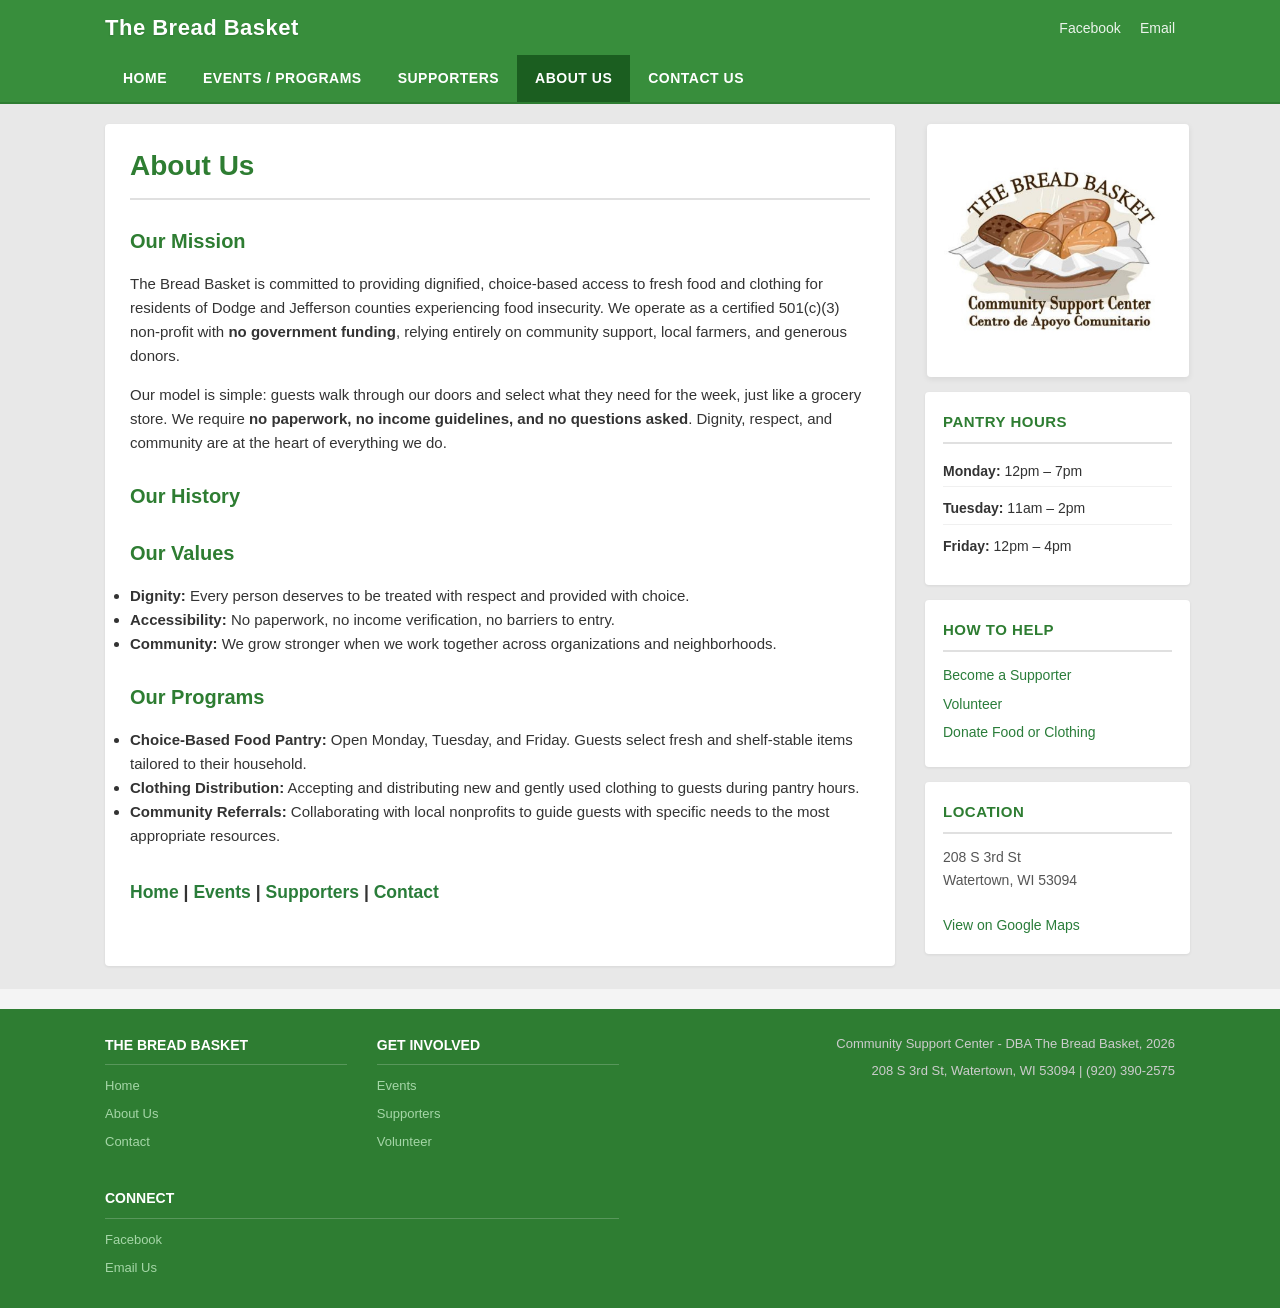
==== about.html @ f3a5de8b "Replacing OG Site with first test of a decent site." ====
<!DOCTYPE html>
<html lang="en">
<head>
  <meta charset="UTF-8">
  <meta name="viewport" content="width=device-width, initial-scale=1.0">
  <title>About Us — The Bread Basket</title>
  <meta name="description" content="Learn about The Bread Basket — our mission, choice-based model, 501(c)(3) status, and how we serve Dodge and Jefferson counties.">
  <link rel="stylesheet" href="styles.css">
</head>
<body>

  <div id="headerwrap">
    <div class="wcontainer defpadding">
	  <div id="header-title">
        <span>The Bread Basket</span>
      </div>
      <div id="headerright">
        <div id="social">
          <a href="https://www.facebook.com/BreadBasketWisconsin">Facebook</a>
          <a href="mailto:breadbasketwttn@gmail.com">Email</a>
        </div>
      </div>
    </div>
  </div>

  <div id="menuwrap">
    <div class="wcontainer">
      <ul id="linklist">
        <li class="menulink"><a class="linknode" href="index.html">Home</a></li>
        <li class="menulink"><a class="linknode" href="events.html">Events / Programs</a></li>
        <li class="menulink"><a class="linknode" href="supporters.html">Supporters</a></li>
        <li class="menulink"><a class="linknode active" href="about.html">About Us</a></li>
        <li class="menulink"><a class="linknode" href="contact.html">Contact Us</a></li>
      </ul>
    </div>
  </div>

  <div id="content-bg">
    <div id="content">
      <div id="main-wrap">
        <div id="main">

          <article class="full">
            <h1>About Us</h1>
          </article>

          <article style="clear: both;">
            <h2>Our Mission</h2>
            <p>
              The Bread Basket is committed to providing dignified, choice-based access to fresh food 
              and clothing for residents of Dodge and Jefferson counties experiencing food insecurity. 
              We operate as a certified 501(c)(3) non-profit with <strong>no government funding</strong>, 
              relying entirely on community support, local farmers, and generous donors.
            </p>
            <p>
              Our model is simple: guests walk through our doors and select what they need for the week, 
              just like a grocery store. We require <strong>no paperwork, no income guidelines, and no 
              questions asked</strong>. Dignity, respect, and community are at the heart of everything we do.
            </p>
          </article>

          <article style="clear: both;">
            <h2>Our History</h2>
            <p>
			
            </p>
          </article>

          <article style="clear: both;">
            <h2>Our Values</h2>
            <ul>
              <li><strong>Dignity:</strong> Every person deserves to be treated with respect and provided with choice.</li>
              <li><strong>Accessibility:</strong> No paperwork, no income verification, no barriers to entry.</li>
              <li><strong>Community:</strong> We grow stronger when we work together across organizations and neighborhoods.</li>
            </ul>
          </article>

          <article style="clear: both;">
            <h2>Our Programs</h2>
            <ul>
              <li><strong>Choice-Based Food Pantry:</strong> Open Monday, Tuesday, and Friday. Guests select fresh and shelf-stable items tailored to their household.</li>
              <li><strong>Clothing Distribution:</strong> Accepting and distributing new and gently used clothing to guests during pantry hours.</li>
              <li><strong>Community Referrals:</strong> Collaborating with local nonprofits to guide guests with specific needs to the most appropriate resources.</li>
            </ul>
          </article>

          <h3 style="margin: 30px 0 40px;">
            <a href="index.html">Home</a>
            | <a href="events.html">Events</a>
            | <a href="supporters.html">Supporters</a>
            | <a href="contact.html">Contact</a>
          </h3>

        </div>
      </div>

      <div id="sidebar-wrap">
        <div id="sidebar">
						 <!-- NEW: Square Logo Placement -->
          <div class="sidebar-logo">
            <img src="logos\BB-Logo.jpg" alt="The Bread Basket Logo">
          </div>
          <aside class="widget">
            <header>Pantry Hours</header>
            <ul class="hours-list">
              <li><strong>Monday:</strong> 12pm – 7pm</li>
              <li><strong>Tuesday:</strong> 11am – 2pm</li>
              <li><strong>Friday:</strong> 12pm – 4pm</li>
            </ul>
          </aside>

          <aside class="widget">
            <header>How to Help</header>
            <ul>
              <li><a href="supporters.html">Become a Supporter</a></li>
              <li><a href="contact.html">Volunteer</a></li>
              <li><a href="contact.html">Donate Food or Clothing</a></li>
            </ul>
          </aside>

          <aside class="widget">
            <header>Location</header>
            <address>
              208 S 3rd St<br>
              Watertown, WI 53094<br>
              <br>
              <a href="https://maps.google.com/?q=208+S+3rd+St+Watertown+WI+53094" target="_blank">
                View on Google Maps
              </a>
            </address>
          </aside>

        </div>
      </div>

    </div>
  </div>

  <div id="footer">
    <div id="footer-content">
      <div id="footer-left">
        <div id="footer-left-content">
          <div class="extra-info">
            <header>The Bread Basket</header>
            <hr>
            <ul>
              <li><a href="index.html">Home</a></li>
              <li><a href="about.html">About Us</a></li>
              <li><a href="contact.html">Contact</a></li>
            </ul>
          </div>
          <div class="extra-info">
            <header>Get Involved</header>
            <hr>
            <ul>
              <li><a href="events.html">Events</a></li>
              <li><a href="supporters.html">Supporters</a></li>
              <li><a href="contact.html">Volunteer</a></li>
            </ul>
          </div>
          <div class="extra-info">
            <header>Connect</header>
            <hr>
            <ul>
              <li><a href="https://www.facebook.com/BreadBasketWisconsin">Facebook</a></li>
              <li><a href="mailto:breadbasketwttn@gmail.com">Email Us</a></li>
            </ul>
          </div>
        </div>
      </div>
      <div id="footer-right">
        <div class="extra-info">
          <ul>
            <li><p>Community Support Center - DBA The Bread Basket, 2026</p></li>
            <li><p>208 S 3rd St, Watertown, WI 53094 | (920) 390-2575</p></li>
          </ul>
        </div>
      </div>
    </div>
  </div>

</body>
</html>
---- styles.css ----
/* ==================== RESET & BASE ==================== */
* {
  margin: 0;
  padding: 0;
  box-sizing: border-box;
}

body {
  font-family: "Segoe UI", Tahoma, Geneva, Verdana, sans-serif;
  font-size: 15px;
  line-height: 1.6;
  color: #333;
  background: #f4f4f4;
}

a {
  color: #2a7d3a;
  text-decoration: none;
}

a:hover {
  text-decoration: underline;
}

img {
  max-width: 100%;
}

/* ==================== CONTAINER ==================== */
.wcontainer {
  max-width: 1100px;
  margin: 0 auto;
  padding: 0 15px;
}

.defpadding {
  padding-top: 10px;
  padding-bottom: 10px;
}

/* ==================== HEADER TITLES ==================== */
#headerwrap {
  background: #388e3c;
}

#headerwrap .wcontainer {
  display: flex;
  align-items: center;
  justify-content: space-between;
}

#header-title {
  flex: 1;
}

#header-title span {
  color: #fff;
  background: #388e3c;
  font-size: 22px;
  font-weight: 700;
  letter-spacing: 0.5px;
  display: inline-block;
  text-shadow: 0 1px 2px rgba(0,0,0,0.15);
}

#logo {
  height: 45px;
}

#headerright #social a {
  color: #fff;
  margin-left: 15px;
  font-size: 14px;
  opacity: 0.9;
}

#headerright #social a:hover {
  opacity: 1;
  text-decoration: none;
}

/* ==================== NAVIGATION ==================== */
#menuwrap {
  background: #388e3c;
  border-bottom: 2px solid #2e7d32;
}

#linklist {
  list-style: none;
  display: flex;
  flex-wrap: wrap;
}

#linklist .menulink {
  margin: 0;
}

#linklist .menulink a {
  display: block;
  padding: 12px 18px;
  color: #fff;
  font-weight: 600;
  font-size: 14px;
  text-transform: uppercase;
  letter-spacing: 0.5px;
  transition: background 0.2s;
}

#linklist .menulink a:hover,
#linklist .menulink a.active {
  background: #1b5e20;
  text-decoration: none;
}

/* ==================== CONTENT LAYOUT ==================== */
#content-bg {
  background: #e8e8e8;
}

#content {
  max-width: 1100px;
  margin: 0 auto;
  display: flex;
  gap: 0;
}

#main-wrap {
  flex: 1;
  padding: 20px 15px;
}

#main {
  background: #fff;
  padding: 20px 25px;
  border-radius: 4px;
  box-shadow: 0 1px 3px rgba(0,0,0,0.08);
}

#sidebar-wrap {
  width: 280px;
  flex-shrink: 0;
  padding: 20px 0 20px 15px;
}

/* ==================== ARTICLES ==================== */
article.full h1 {
  font-size: 28px;
  color: #2e7d32;
  margin-bottom: 20px;
  padding-bottom: 10px;
  border-bottom: 2px solid #e0e0e0;
}

article h2 {
  font-size: 20px;
  color: #2e7d32;
  margin: 25px 0 15px;
}

article h3 {
  font-size: 16px;
  color: #555;
  margin: 20px 0 10px;
}

article p {
  margin-bottom: 15px;
}

article ul.quick-info {
  list-style: none;
  margin: 15px 0 20px;
  padding: 15px;
  background: #f0f7f1;
  border-left: 4px solid #348755;
  border-radius: 3px;
}

article ul.quick-info li {
  margin-bottom: 6px;
  font-size: 15px;
}

article header a {
  font-size: 17px;
  font-weight: 600;
  color: #2a7d3a;
}

article .details {
  font-size: 13px;
  color: #777;
  margin: 6px 0 15px;
}

article .details a {
  color: #2a7d3a;
}

/* ==================== SIDEBAR WIDGETS ==================== */
#sidebar aside {
  background: #fff;
  padding: 18px;
  margin-bottom: 15px;
  border-radius: 4px;
  box-shadow: 0 1px 3px rgba(0,0,0,0.08);
}

#sidebar aside header {
  font-size: 15px;
  font-weight: 700;
  color: #2e7d32;
  margin-bottom: 12px;
  padding-bottom: 8px;
  border-bottom: 2px solid #e0e0e0;
  text-transform: uppercase;
  letter-spacing: 0.5px;
}

#sidebar aside p {
  font-size: 14px;
  margin-bottom: 10px;
  color: #555;
}

#sidebar aside ul {
  list-style: none;
  padding: 0;
}

#sidebar aside ul li {
  margin-bottom: 6px;
  font-size: 14px;
}

#sidebar aside ul li a {
  color: #2a7d3a;
}

.hours-list li {
  padding: 4px 0;
  border-bottom: 1px solid #f0f0f0;
}

.hours-list li:last-child {
  border-bottom: none;
}

#sidebar aside address {
  font-style: normal;
  font-size: 14px;
  color: #555;
}

/* ==================== FOOTER ==================== */
#footer {
  background: #2e7d32;
  color: #ccc;
  margin-top: 20px;
}

#footer-content {
  max-width: 1100px;
  margin: 0 auto;
  display: flex;
  justify-content: space-between;
  padding: 25px 15px;
}

#footer-left,
#footer-right {
  width: 48%;
}

#footer-left-content {
  display: flex;
  gap: 30px;
  flex-wrap: wrap;
}

#footer-left-content .extra-info {
  flex: 1;
  min-width: 180px;
}

#footer-left-content .extra-info header {
  color: #fff;
  font-size: 14px;
  font-weight: 700;
  margin-bottom: 8px;
  text-transform: uppercase;
}

#footer-left-content .extra-info hr {
  border: none;
  border-top: 1px solid rgba(255,255,255,0.2);
  margin-bottom: 8px;
}

#footer-left-content .extra-info ul {
  list-style: none;
  padding: 0;
}

#footer-left-content .extra-info ul li {
  margin-bottom: 4px;
}

#footer-left-content .extra-info ul li a {
  color: #a5d6a7;
  font-size: 13px;
}

#footer-left-content .extra-info ul li a:hover {
  color: #fff;
  text-decoration: none;
}

#footer-right {
  text-align: right;
}

#footer-right .extra-info ul {
  list-style: none;
  padding: 0;
}

#footer-right .extra-info ul li {
  margin-bottom: 6px;
  font-size: 13px;
}

#footer-right .extra-info ul li a {
  color: #a5d6a7;
}

#footer-right .extra-info ul li p {
  margin: 0;
}

/* ==================== RESPONSIVE ==================== */
@media (max-width: 768px) {
  #linklist {
    flex-direction: column;
  }

  #linklist .menulink a {
    padding: 10px 15px;
    border-bottom: 1px solid rgba(255,255,255,0.1);
  }

  #content {
    flex-direction: column;
  }

  #sidebar-wrap {
    width: 100%;
    padding: 15px 0 0 0;
  }

  #footer-content {
    flex-direction: column;
    gap: 20px;
  }

  #footer-left,
  #footer-right {
    width: 100%;
    text-align: left;
  }
}
/* ==================== SUPPORTER GRID ==================== */
.supporter-grid {
  display: grid;
  grid-template-columns: repeat(2, 1fr);
  gap: 24px;
  margin-top: 25px;
  margin-bottom: 35px;
}

.supporter-card {
  background: #fff;
  border-radius: 6px;
  box-shadow: 0 2px 6px rgba(0,0,0,0.08);
  overflow: hidden;
  transition: transform 0.2s ease, box-shadow 0.2s ease;
}

.supporter-card:hover {
  transform: translateY(-3px);
  box-shadow: 0 6px 14px rgba(0,0,0,0.12);
}

.supporter-img {
  width: 100%;
  height: 180px;
  object-fit: contain; /* Keeps logos from being cropped */
  background: #f9f9f9;
  padding: 20px;
  display: block;
}

.supporter-card h3 {
  font-size: 18px;
  color: #2e7d32;
  margin: 15px 15px 6px;
  font-weight: 700;
}

.supporter-card p {
  font-size: 14px;
  color: #555;
  margin: 0 15px 15px;
  line-height: 1.5;
}

/* Stack to single column on smaller screens */
@media (max-width: 768px) {
  .supporter-grid {
    grid-template-columns: 1fr;
  }
}
/* ==================== FEATURED PROGRAM SECTION ==================== */
.program-feature {
  margin: 30px 0;
  padding: 25px;
  background: #f8fdf9;
  border-radius: 6px;
  border-left: 4px solid #348755;
  box-shadow: 0 2px 6px rgba(0,0,0,0.05);
  overflow: hidden; /* Contains the floated image */
}

.feature-image {
  float: left;
  width: 45%;
  margin-right: 25px;
  margin-bottom: 15px;
}

.feature-image img {
  width: 100%;
  height: auto;
  border-radius: 4px;
  box-shadow: 0 2px 8px rgba(0,0,0,0.1);
  display: block;
}

.feature-content h2 {
  font-size: 26px;
  color: #2e7d32;
  margin-bottom: 15px;
  border-bottom: 2px solid #e0e0e0;
  padding-bottom: 8px;
}

.feature-content p {
  margin-bottom: 15px;
  line-height: 1.7;
  color: #444;
}

/* Responsive: stack vertically on mobile */
@media (max-width: 768px) {
  .feature-image {
    float: none;
    width: 100%;
    margin-right: 0;
    margin-bottom: 20px;
  }
}


/* ==================== SIDEBAR LOGO ==================== */
.sidebar-logo {
  text-align: center;
  margin-bottom: 10px;
  padding-bottom: 5px;
}

.sidebar-logo img {
  max-width: 262px;
  width: 100%;
  height: auto;
  display: block;
  margin: 0 auto;
  border-radius: 4px;
  box-shadow: 0 2px 6px rgba(0,0,0,0.08);
}

/* ==================== RESPONSIVE (Mobile) ==================== */
@media (max-width: 768px) {
  #header-title span {
    font-size: 18px;
  }
  .sidebar-logo img {
    max-width: 140px;
  }
}
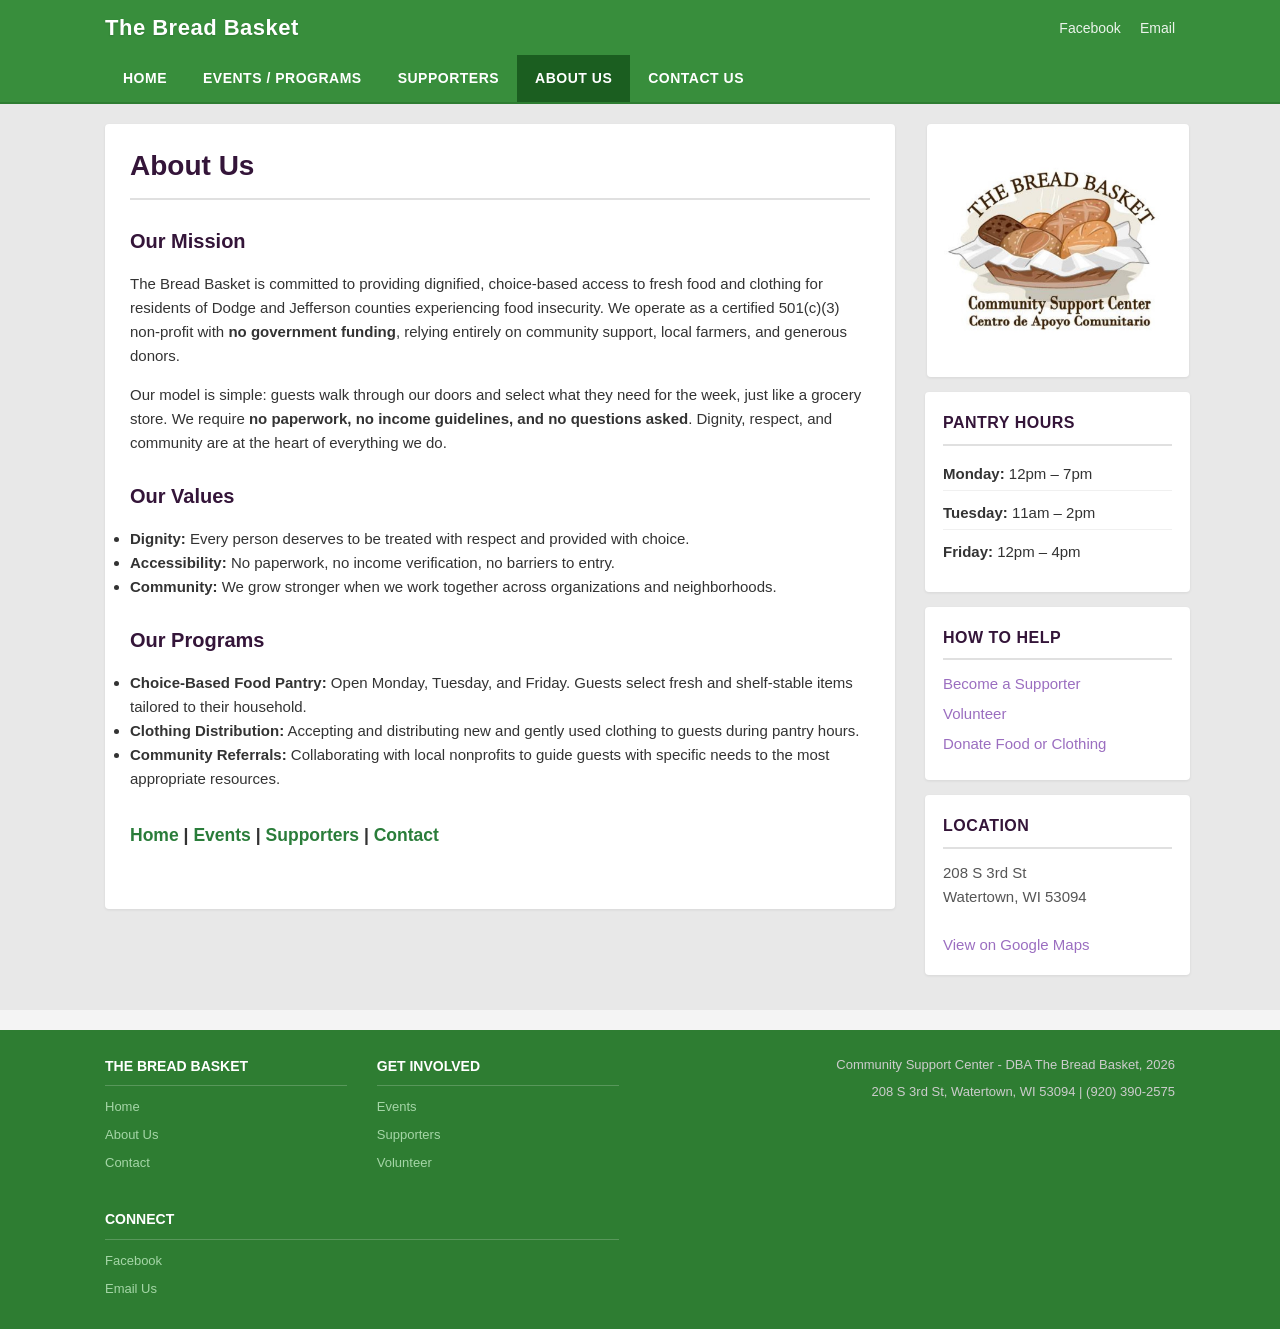
==== commit dd27dce4: "Updating Supporters" ====
--- a/about.html
+++ b/about.html
@@ -59,12 +59,7 @@
             </p>
           </article>
 
-          <article style="clear: both;">
-            <h2>Our History</h2>
-            <p>
-			
-            </p>
-          </article>
+      
 
           <article style="clear: both;">
             <h2>Our Values</h2>
--- a/styles.css
+++ b/styles.css
@@ -1,3 +1,46 @@
+/* ==================== THEME TOKENS ==================== */
+:root {
+  /* ===== MAIN BRAND COLORS ===== */
+  --brand: #388e3c;
+  --brand-dark: #2e7d32;
+  --brand-darker: #1b5e20;
+  --brand-contrast: #ffffff;
+  --brand-soft: #a5d6a7;
+
+  /* ===== ACCENT / HIGHLIGHT COLORS ===== */
+  --accent: #6B4C8A;
+  --accent-soft: #F5EDFA;
+  --accent-contrast: #341539;
+  --accent-link: #9B6EC0;
+
+  /* ===== TEXT COLORS ===== */
+  --text: #333333;
+  --muted: #555555;
+  --faint: #777777;
+  --link: #2a7d3a;
+
+  /* ===== BACKGROUND / SURFACE COLORS ===== */
+  --white: #ffffff;
+  --page-bg: #f4f4f4;
+  --content-bg: #e8e8e8;
+  --surface: #ffffff;
+  --surface-muted: #f9f9f9;
+
+  /* ===== BORDERS ===== */
+  --border: #e0e0e0;
+  --border-light: #f0f0f0;
+
+  /* ===== FOOTER ===== */
+  --footer-text: #cccccc;
+  --footer-divider: rgba(255, 255, 255, 0.2);
+
+  /* ===== OPTIONAL NON-COLOR HELPERS ===== */
+  --shadow-sm: 0 1px 3px rgba(0, 0, 0, 0.08);
+  --shadow-md: 0 2px 6px rgba(0, 0, 0, 0.08);
+  --shadow-hover: 0 6px 14px rgba(0, 0, 0, 0.12);
+  --radius: 4px;
+}
+
 /* ==================== RESET & BASE ==================== */
 * {
   margin: 0;
@@ -9,12 +52,12 @@
   font-family: "Segoe UI", Tahoma, Geneva, Verdana, sans-serif;
   font-size: 15px;
   line-height: 1.6;
-  color: #333;
-  background: #f4f4f4;
+  color: var(--text);
+  background: var(--page-bg);
 }
 
 a {
-  color: #2a7d3a;
+  color: var(--link);
   text-decoration: none;
 }
 
@@ -24,6 +67,28 @@
 
 img {
   max-width: 100%;
+}
+
+/* ==================== BUTTONS ==================== */
+.btn-primary {
+  background: var(--brand-dark);
+  color: var(--white);
+  border: none;
+  padding: 10px 24px;
+  border-radius: var(--radius);
+  font-size: 15px;
+  cursor: pointer;
+  font-weight: 600;
+  transition: background 0.2s ease;
+}
+
+.btn-primary:hover {
+  background: var(--brand-darker);
+}
+
+.btn-primary:focus-visible {
+  outline: 3px solid var(--accent-link);
+  outline-offset: 2px;
 }
 
 /* ==================== CONTAINER ==================== */
@@ -40,7 +105,7 @@
 
 /* ==================== HEADER TITLES ==================== */
 #headerwrap {
-  background: #388e3c;
+  background: var(--brand);
 }
 
 #headerwrap .wcontainer {
@@ -54,13 +119,13 @@
 }
 
 #header-title span {
-  color: #fff;
-  background: #388e3c;
+  color: var(--brand-contrast);
+  background: var(--brand);
   font-size: 22px;
   font-weight: 700;
   letter-spacing: 0.5px;
   display: inline-block;
-  text-shadow: 0 1px 2px rgba(0,0,0,0.15);
+  text-shadow: 0 1px 2px rgba(0, 0, 0, 0.15);
 }
 
 #logo {
@@ -68,7 +133,7 @@
 }
 
 #headerright #social a {
-  color: #fff;
+  color: var(--brand-contrast);
   margin-left: 15px;
   font-size: 14px;
   opacity: 0.9;
@@ -81,8 +146,8 @@
 
 /* ==================== NAVIGATION ==================== */
 #menuwrap {
-  background: #388e3c;
-  border-bottom: 2px solid #2e7d32;
+  background: var(--brand);
+  border-bottom: 2px solid var(--brand-dark);
 }
 
 #linklist {
@@ -98,7 +163,7 @@
 #linklist .menulink a {
   display: block;
   padding: 12px 18px;
-  color: #fff;
+  color: var(--brand-contrast);
   font-weight: 600;
   font-size: 14px;
   text-transform: uppercase;
@@ -108,13 +173,13 @@
 
 #linklist .menulink a:hover,
 #linklist .menulink a.active {
-  background: #1b5e20;
+  background: var(--brand-darker);
   text-decoration: none;
 }
 
 /* ==================== CONTENT LAYOUT ==================== */
 #content-bg {
-  background: #e8e8e8;
+  background: var(--content-bg);
 }
 
 #content {
@@ -130,10 +195,10 @@
 }
 
 #main {
-  background: #fff;
+  background: var(--surface);
   padding: 20px 25px;
-  border-radius: 4px;
-  box-shadow: 0 1px 3px rgba(0,0,0,0.08);
+  border-radius: var(--radius);
+  box-shadow: var(--shadow-sm);
 }
 
 #sidebar-wrap {
@@ -145,21 +210,21 @@
 /* ==================== ARTICLES ==================== */
 article.full h1 {
   font-size: 28px;
-  color: #2e7d32;
+  color: var(--accent-contrast);
   margin-bottom: 20px;
   padding-bottom: 10px;
-  border-bottom: 2px solid #e0e0e0;
+  border-bottom: 2px solid var(--border);
 }
 
 article h2 {
   font-size: 20px;
-  color: #2e7d32;
+  color: var(--accent-contrast);
   margin: 25px 0 15px;
 }
 
 article h3 {
   font-size: 16px;
-  color: #555;
+  color: var(--muted);
   margin: 20px 0 10px;
 }
 
@@ -171,9 +236,9 @@
   list-style: none;
   margin: 15px 0 20px;
   padding: 15px;
-  background: #f0f7f1;
-  border-left: 4px solid #348755;
-  border-radius: 3px;
+  background: var(--accent-soft);
+  border-left: 4px solid var(--accent);
+  border-radius: var(--radius);
 }
 
 article ul.quick-info li {
@@ -181,38 +246,47 @@
   font-size: 15px;
 }
 
+article ul.quick-info li a,
+#sidebar aside address a {
+  color: var(--accent-link);
+}
+
 article header a {
   font-size: 17px;
   font-weight: 600;
-  color: #2a7d3a;
+  color: var(--accent-link);
 }
 
 article .details {
   font-size: 13px;
-  color: #777;
+  color: var(--faint);
   margin: 6px 0 15px;
 }
 
 article .details a {
-  color: #2a7d3a;
+  color: var(--accent-link);
 }
 
 /* ==================== SIDEBAR WIDGETS ==================== */
 #sidebar aside {
-  background: #fff;
+  background: var(--surface);
   padding: 18px;
   margin-bottom: 15px;
-  border-radius: 4px;
-  box-shadow: 0 1px 3px rgba(0,0,0,0.08);
+  border-radius: var(--radius);
+  box-shadow: var(--shadow-sm);
+}
+
+#sidebar aside address a {
+  color: var(--accent-link);
 }
 
 #sidebar aside header {
-  font-size: 15px;
+  font-size: 16px;
   font-weight: 700;
-  color: #2e7d32;
+  color: var(--accent-contrast);
   margin-bottom: 12px;
   padding-bottom: 8px;
-  border-bottom: 2px solid #e0e0e0;
+  border-bottom: 2px solid var(--border);
   text-transform: uppercase;
   letter-spacing: 0.5px;
 }
@@ -220,7 +294,7 @@
 #sidebar aside p {
   font-size: 14px;
   margin-bottom: 10px;
-  color: #555;
+  color: var(--muted);
 }
 
 #sidebar aside ul {
@@ -230,16 +304,16 @@
 
 #sidebar aside ul li {
   margin-bottom: 6px;
-  font-size: 14px;
+  font-size: 15px;
 }
 
 #sidebar aside ul li a {
-  color: #2a7d3a;
+  color: var(--accent-link);
 }
 
 .hours-list li {
   padding: 4px 0;
-  border-bottom: 1px solid #f0f0f0;
+  border-bottom: 1px solid var(--border-light);
 }
 
 .hours-list li:last-child {
@@ -248,14 +322,14 @@
 
 #sidebar aside address {
   font-style: normal;
-  font-size: 14px;
-  color: #555;
+  font-size: 15px;
+  color: var(--muted);
 }
 
 /* ==================== FOOTER ==================== */
 #footer {
-  background: #2e7d32;
-  color: #ccc;
+  background: var(--brand-dark);
+  color: var(--footer-text);
   margin-top: 20px;
 }
 
@@ -284,7 +358,7 @@
 }
 
 #footer-left-content .extra-info header {
-  color: #fff;
+  color: var(--white);
   font-size: 14px;
   font-weight: 700;
   margin-bottom: 8px;
@@ -293,7 +367,7 @@
 
 #footer-left-content .extra-info hr {
   border: none;
-  border-top: 1px solid rgba(255,255,255,0.2);
+  border-top: 1px solid var(--footer-divider);
   margin-bottom: 8px;
 }
 
@@ -307,12 +381,12 @@
 }
 
 #footer-left-content .extra-info ul li a {
-  color: #a5d6a7;
+  color: var(--brand-soft);
   font-size: 13px;
 }
 
 #footer-left-content .extra-info ul li a:hover {
-  color: #fff;
+  color: var(--white);
   text-decoration: none;
 }
 
@@ -331,7 +405,7 @@
 }
 
 #footer-right .extra-info ul li a {
-  color: #a5d6a7;
+  color: var(--brand-soft);
 }
 
 #footer-right .extra-info ul li p {
@@ -346,7 +420,7 @@
 
   #linklist .menulink a {
     padding: 10px 15px;
-    border-bottom: 1px solid rgba(255,255,255,0.1);
+    border-bottom: 1px solid rgba(255, 255, 255, 0.1);
   }
 
   #content {
@@ -369,6 +443,7 @@
     text-align: left;
   }
 }
+
 /* ==================== SUPPORTER GRID ==================== */
 .supporter-grid {
   display: grid;
@@ -379,56 +454,56 @@
 }
 
 .supporter-card {
-  background: #fff;
-  border-radius: 6px;
-  box-shadow: 0 2px 6px rgba(0,0,0,0.08);
+  background: var(--surface);
+  border-radius: calc(var(--radius) + 2px);
+  box-shadow: var(--shadow-md);
   overflow: hidden;
   transition: transform 0.2s ease, box-shadow 0.2s ease;
 }
 
 .supporter-card:hover {
   transform: translateY(-3px);
-  box-shadow: 0 6px 14px rgba(0,0,0,0.12);
+  box-shadow: var(--shadow-hover);
 }
 
 .supporter-img {
   width: 100%;
   height: 180px;
-  object-fit: contain; /* Keeps logos from being cropped */
-  background: #f9f9f9;
+  object-fit: contain;
+  background: var(--surface-muted);
   padding: 20px;
   display: block;
 }
 
 .supporter-card h3 {
   font-size: 18px;
-  color: #2e7d32;
+  color: var(--brand-dark);
   margin: 15px 15px 6px;
   font-weight: 700;
 }
 
 .supporter-card p {
   font-size: 14px;
-  color: #555;
+  color: var(--muted);
   margin: 0 15px 15px;
   line-height: 1.5;
 }
 
-/* Stack to single column on smaller screens */
 @media (max-width: 768px) {
   .supporter-grid {
     grid-template-columns: 1fr;
   }
 }
+
 /* ==================== FEATURED PROGRAM SECTION ==================== */
 .program-feature {
   margin: 30px 0;
   padding: 25px;
-  background: #f8fdf9;
-  border-radius: 6px;
-  border-left: 4px solid #348755;
-  box-shadow: 0 2px 6px rgba(0,0,0,0.05);
-  overflow: hidden; /* Contains the floated image */
+  background: var(--accent-soft);
+  border-radius: calc(var(--radius) + 2px);
+  border-left: 4px solid var(--accent);
+  box-shadow: var(--shadow-sm);
+  overflow: hidden;
 }
 
 .feature-image {
@@ -441,26 +516,25 @@
 .feature-image img {
   width: 100%;
   height: auto;
-  border-radius: 4px;
-  box-shadow: 0 2px 8px rgba(0,0,0,0.1);
+  border-radius: var(--radius);
+  box-shadow: var(--shadow-sm);
   display: block;
 }
 
 .feature-content h2 {
   font-size: 26px;
-  color: #2e7d32;
+  color: var(--accent-contrast);
   margin-bottom: 15px;
-  border-bottom: 2px solid #e0e0e0;
+  border-bottom: 2px solid var(--border);
   padding-bottom: 8px;
 }
 
 .feature-content p {
   margin-bottom: 15px;
   line-height: 1.7;
-  color: #444;
-}
-
-/* Responsive: stack vertically on mobile */
+  color: var(--text);
+}
+
 @media (max-width: 768px) {
   .feature-image {
     float: none;
@@ -470,7 +544,6 @@
   }
 }
 
-
 /* ==================== SIDEBAR LOGO ==================== */
 .sidebar-logo {
   text-align: center;
@@ -484,16 +557,105 @@
   height: auto;
   display: block;
   margin: 0 auto;
-  border-radius: 4px;
-  box-shadow: 0 2px 6px rgba(0,0,0,0.08);
-}
-
-/* ==================== RESPONSIVE (Mobile) ==================== */
+  border-radius: var(--radius);
+  box-shadow: var(--shadow-sm);
+}
+
+/* ==================== MOBILE TWEAKS ==================== */
 @media (max-width: 768px) {
   #header-title span {
     font-size: 18px;
   }
+
   .sidebar-logo img {
     max-width: 140px;
   }
-}+}
+
+/* ==================== IMAGE PLACEHOLDER ==================== */
+.image-placeholder {
+  width: 100%;
+  max-width: 400px;
+  min-height: 240px;
+  display: flex;
+  align-items: center;
+  justify-content: center;
+  background: var(--surface-muted);
+  border: 2px dashed var(--accent-link);
+  color: var(--muted);
+  border-radius: var(--radius);
+  text-align: center;
+  padding: 10px;
+}
+
+/* ==================== SUPPORTERS: ACCEPT + QR CODE ==================== */
+.accept-with-qr {
+  display: grid;
+  grid-template-columns: 1fr 1fr;
+  gap: 30px;
+  align-items: start;
+  margin-top: 15px;
+}
+
+.accept-with-qr > * {
+  margin-top: 0;
+  min-width: 0;
+}
+
+.accept-list-wrap {
+  grid-column: 1;
+}
+
+.qr-donate {
+  grid-column: 2;
+  display: flex;
+  flex-direction: column;
+  align-items: center;
+  justify-content: start;
+  text-align: center;
+  width: 100%;
+}
+
+.qr-donate p {
+  margin: 0 0 15px;
+  font-size: 15px;
+  line-height: 1.6;
+  color: var(--text);
+  text-align: center;
+}
+
+.qr-donate a {
+  display: inline-flex;
+  align-items: center;
+  justify-content: center;
+  line-height: 0;
+}
+
+.qr-donate img {
+  width: 180px;
+  max-width: 100%;
+  height: auto;
+  border: 1px solid var(--border);
+  border-radius: var(--radius);
+  background: var(--surface);
+  padding: 10px;
+  box-shadow: var(--shadow-sm);
+  margin: 0 auto;
+  display: block;
+}
+
+@media (max-width: 768px) {
+  .accept-with-qr {
+    grid-template-columns: 1fr;
+  }
+
+  .accept-list-wrap,
+  .qr-donate {
+    grid-column: auto;
+    width: 100%;
+  }
+
+  .qr-donate img {
+    width: 160px;
+  }
+}
